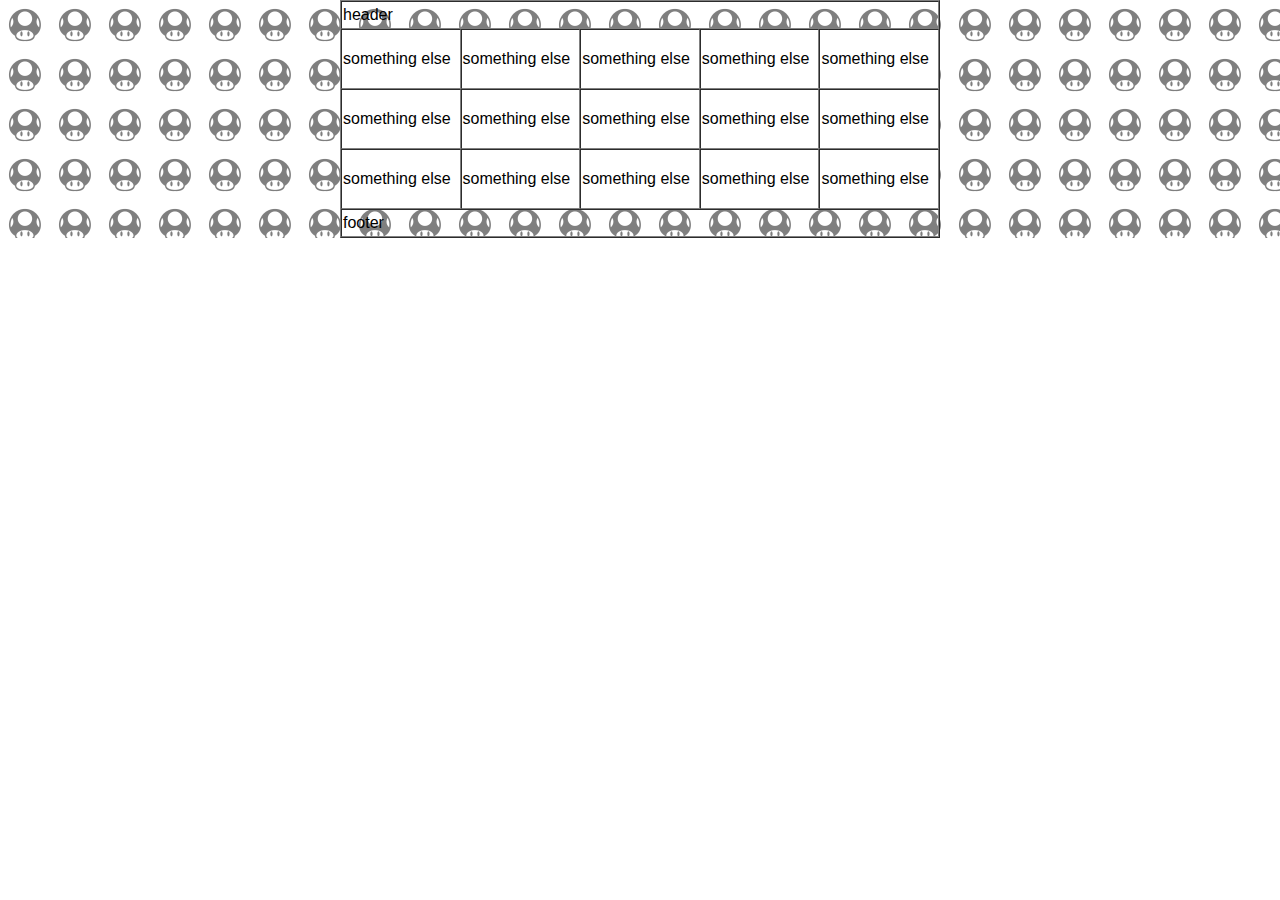
==== unit10/index.html @ 1e099a14 "unit10 update 2" ====
<!DOCTYPE html>
<html>
  <head>
    <title>Unit 10 Project: Email Template</title>

    <style type="text/css">
      @media only screen and (max-device-width: 480px) {
        #main-table {
          border: 2px !important;
        }

        a {

        }
      }
    </style>

  </head>
  <body style="margin: 0;">
    <table border="0" cellpadding="0" cellspacing="0" width="100%" align="center" style="background: url(http://lyingdown.github.io/unit10/images/mario_mushroom.png) repeat; background-color: white;">
      <tr>
        <td align="center">
          <table border="1" cellspacing="0" width="600px" style="font-family: Helvetica, Arial, sans-serif; font-size: 16px; line-height: 1.5;" id="main-table">
            <tr>
              <td colspan="5">header</td>
            </tr>
            <tr style="background-color: white;">
              <td width="20%"><p>something else</p></td>
              <td width="20%"><p>something else</p></td>
              <td width="20%"><p>something else</p></td>
              <td width="20%"><p>something else</p></td>
              <td><p>something else</p></td>
            </tr>
            <tr style="background-color: white;">
              <td><p>something else</p></td>
              <td><p>something else</p></td>
              <td><p>something else</p></td>
              <td><p>something else</p></td>
              <td><p>something else</p></td>
            </tr>
            <tr style="background-color: white;">
              <td><p>something else</p></td>
              <td><p>something else</p></td>
              <td><p>something else</p></td>
              <td><p>something else</p></td>
              <td><p>something else</p></td>
            </tr>
            <tr>
              <td colspan="5">footer</td>
            </tr>
          </table>
        </td>
      </tr>
    </table>
  </body>

</html>
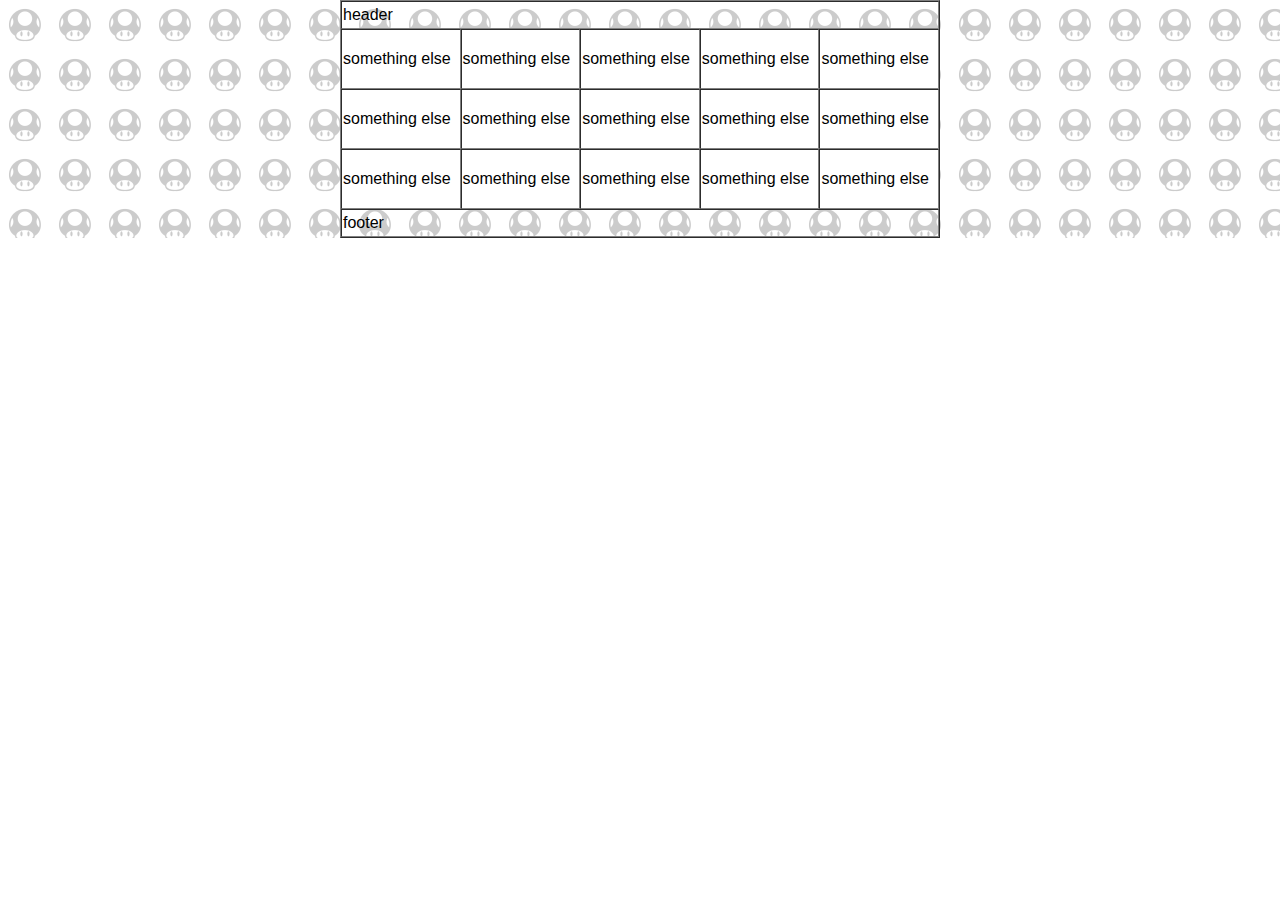
==== commit fc5b5218: "unit10 update 3" ====
--- a/unit10/index.html
+++ b/unit10/index.html
@@ -17,7 +17,7 @@
 
   </head>
   <body style="margin: 0;">
-    <table border="0" cellpadding="0" cellspacing="0" width="100%" align="center" style="background: url(http://lyingdown.github.io/unit10/images/mario_mushroom.png) repeat; background-color: white;">
+    <table border="0" cellpadding="0" cellspacing="0" width="100%" align="center" style="background: url(http://lyingdown.github.io/unit10/images/mario_mushroom40.png) repeat; background-color: white;">
       <tr>
         <td align="center">
           <table border="1" cellspacing="0" width="600px" style="font-family: Helvetica, Arial, sans-serif; font-size: 16px; line-height: 1.5;" id="main-table">
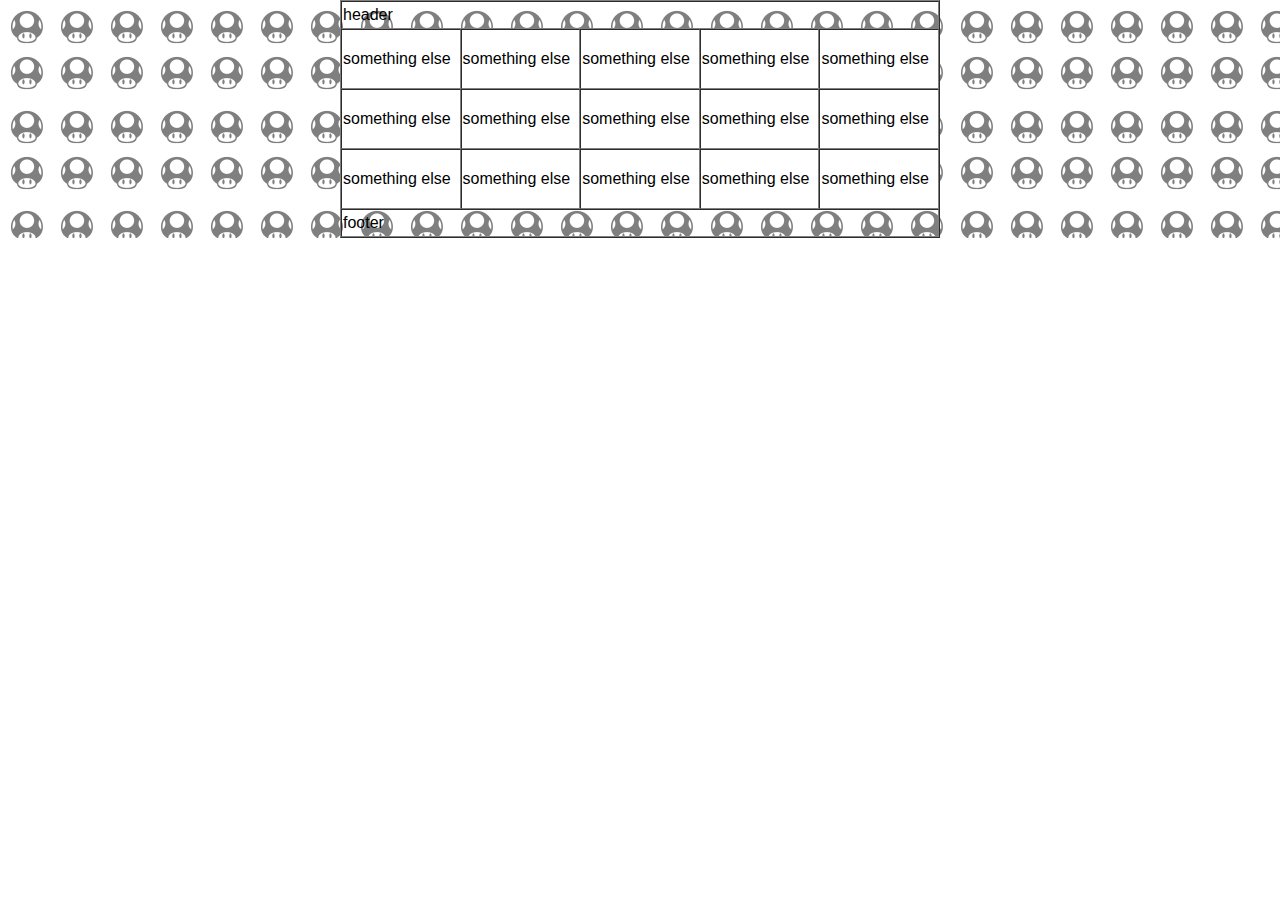
==== commit 46b2b4c3: "unit10 update 4" ====
--- a/unit10/index.html
+++ b/unit10/index.html
@@ -17,7 +17,7 @@
 
   </head>
   <body style="margin: 0;">
-    <table border="0" cellpadding="0" cellspacing="0" width="100%" align="center" style="background: url(http://lyingdown.github.io/unit10/images/mario_mushroom40.png) repeat; background-color: white;">
+    <table border="0" cellpadding="0" cellspacing="0" width="100%" align="center" style="background: url(http://lyingdown.github.io/unit10/images/mario_mushroom4x4.png) repeat; background-color: white;">
       <tr>
         <td align="center">
           <table border="1" cellspacing="0" width="600px" style="font-family: Helvetica, Arial, sans-serif; font-size: 16px; line-height: 1.5;" id="main-table">
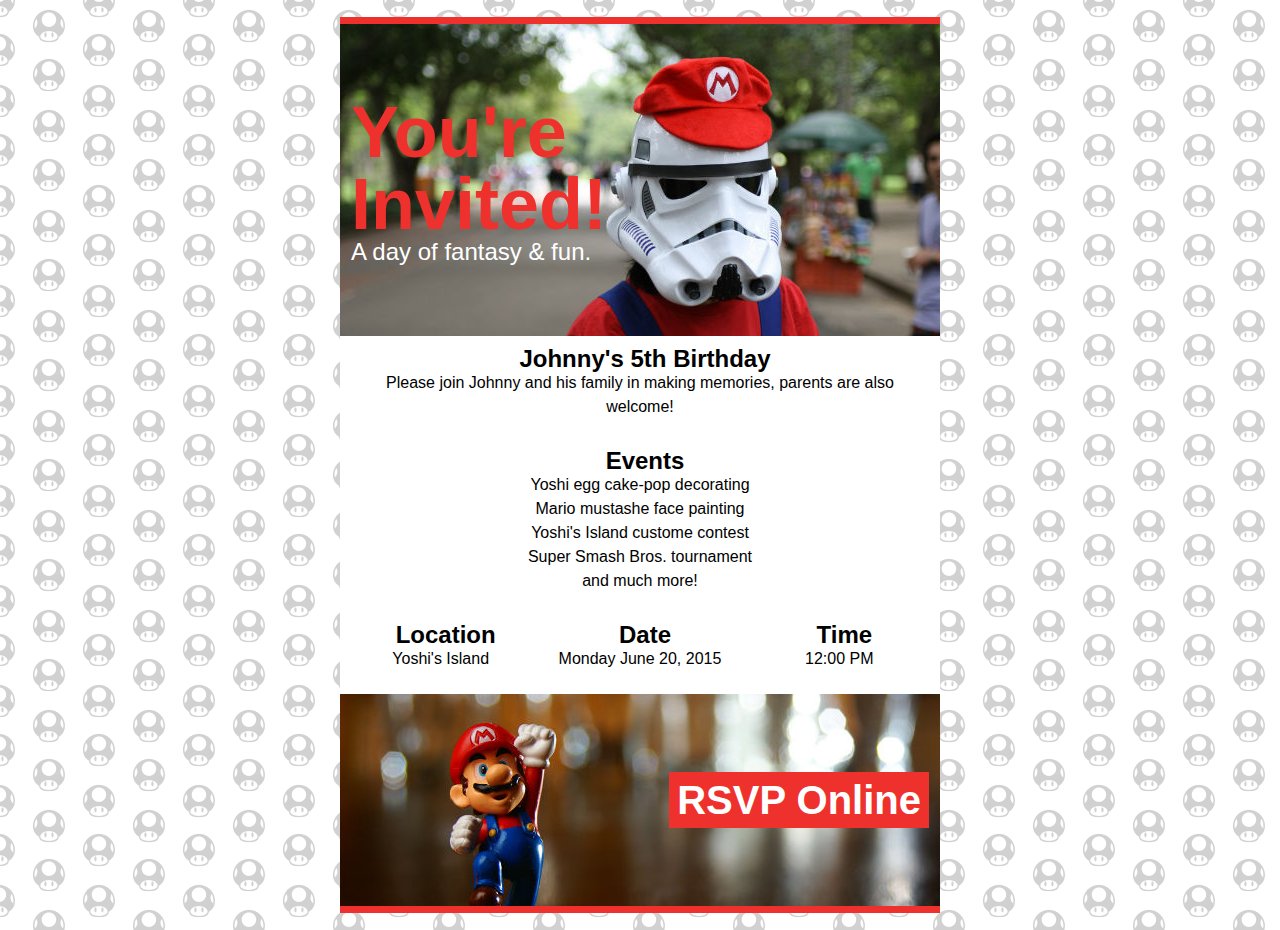
==== commit 1c3bb532: "unit10 update 5" ====
--- a/unit10/index.html
+++ b/unit10/index.html
@@ -6,47 +6,72 @@
     <style type="text/css">
       @media only screen and (max-device-width: 480px) {
         #main-table {
-          border: 2px !important;
+          width: 100% !important;
         }
-
-        a {
-
+        .party-info {
+          width: 100% !important;
         }
       }
     </style>
 
   </head>
   <body style="margin: 0;">
-    <table border="0" cellpadding="0" cellspacing="0" width="100%" align="center" style="background: url(http://lyingdown.github.io/unit10/images/mario_mushroom4x4.png) repeat; background-color: white;">
+    <table border="0" cellpadding="0" cellspacing="0" width="100%" align="center" style="background: url(images/mario_mushroom4x4v3.png) repeat; background-color: white;">
       <tr>
         <td align="center">
-          <table border="1" cellspacing="0" width="600px" style="font-family: Helvetica, Arial, sans-serif; font-size: 16px; line-height: 1.5;" id="main-table">
+          <table border="0" cellspacing="0" width="600px" style="font-family: Trebuchet MS, sans-serif; font-size: 16px; line-height: 1.5;" id="main-table" id="main-table">
             <tr>
-              <td colspan="5">header</td>
+              <td height="15px"></td>
+            </tr>
+            <tr>
+              <td height="5px" style="background-color: #ef312e;"></td>
+            </tr>
+            <tr>
+              <td style="background-image: url(images/mario_stormtrooper_banner_r.jpg);" height="310px">
+                <div style="width: 50%; margin-left: 10px;">
+                  <h1 style="font-size: 4.5em; font-weight: bolder; color: #ef312e; line-height: 1em; padding: 0; margin: 0;">You're Invited!</h1>
+                  <p style="color:white; font-size: 1.5em; line-height: 1em; margin: 0; padding: 0;">A day of fantasy &amp; fun.</p>
+                </div>
+              </td>
             </tr>
             <tr style="background-color: white;">
-              <td width="20%"><p>something else</p></td>
-              <td width="20%"><p>something else</p></td>
-              <td width="20%"><p>something else</p></td>
-              <td width="20%"><p>something else</p></td>
-              <td><p>something else</p></td>
-            </tr>
-            <tr style="background-color: white;">
-              <td><p>something else</p></td>
-              <td><p>something else</p></td>
-              <td><p>something else</p></td>
-              <td><p>something else</p></td>
-              <td><p>something else</p></td>
-            </tr>
-            <tr style="background-color: white;">
-              <td><p>something else</p></td>
-              <td><p>something else</p></td>
-              <td><p>something else</p></td>
-              <td><p>something else</p></td>
-              <td><p>something else</p></td>
+              <td align="center">
+                <span style="display: inline-block; float:left; width: 100%;">
+                  <h2 style="line-height: 1em; padding: 0; margin: 10px 0 0 10px;">Johnny's 5th Birthday</h2>
+                  <p style="margin: 0 10px 20px 10px;">Please join Johnny and his family in making memories, parents are also welcome!</p>
+                </span>
+                <span style="display: inline-block; float:left; width: 100%;">
+                  <h2 style="line-height: 1em; padding: 0; margin: 10px 0 0 10px;">Events</h2>
+                    <p style="margin: 0 10px 20px 10px;">Yoshi egg cake-pop decorating<br>
+                    Mario mustashe face painting<br>
+                    Yoshi's Island custome contest<br>
+                    Super Smash Bros. tournament<br>
+                    and much more!</p>
+                </span>
+                <span style="display: inline-block; float:left; height: 5em; width: 33.33%;" class="party-info">
+                  <h2 style="line-height: 1em; padding: 0; margin: 10px 0 0 10px;">Location</h2>
+                  <p style="margin: 0 10px 0 10px;">Yoshi's Island</p>
+                </span>
+                <span style="display: inline-block; float:left; height: 5em; width: 33.33%;" class="party-info">
+                  <h2 style="line-height: 1em; padding: 0; margin: 10px 0 0 10px;">Date</h2>
+                  <p style="margin: 0 10px 0 10px;">Monday June 20, 2015</p>
+                </span>
+                <span style="display: inline-block; float:left; height: 5em; width: 33.33%;" class="party-info">
+                  <h2 style="line-height: 1em; padding: 0; margin: 10px 0 0 10px;">Time</h2>
+                  <p style="margin: 0 10px 0 10px;">12:00 PM</p>
+                </span>
+              </td>
             </tr>
             <tr>
-              <td colspan="5">footer</td>
+              <td style="background-image: url(images/rsvp_banner.jpg);" height="210px" align="right">
+                <h2 style="background-color: #ef312e; border: 3px solid #ef312e; display: inline-block; font-size: 2.5em; font-weight: bolder; line-height: 1em; padding: 5px; margin: 10px;"><a href="#" style="color: white; text-decoration: none;">RSVP Online</a></h2>
+              </td>
+            </tr>
+            <tr>
+              <td height="5px" style="background-color: #ef312e;"></td>
+            </tr>
+            <tr>
+              <td height="15px"></td>
             </tr>
           </table>
         </td>
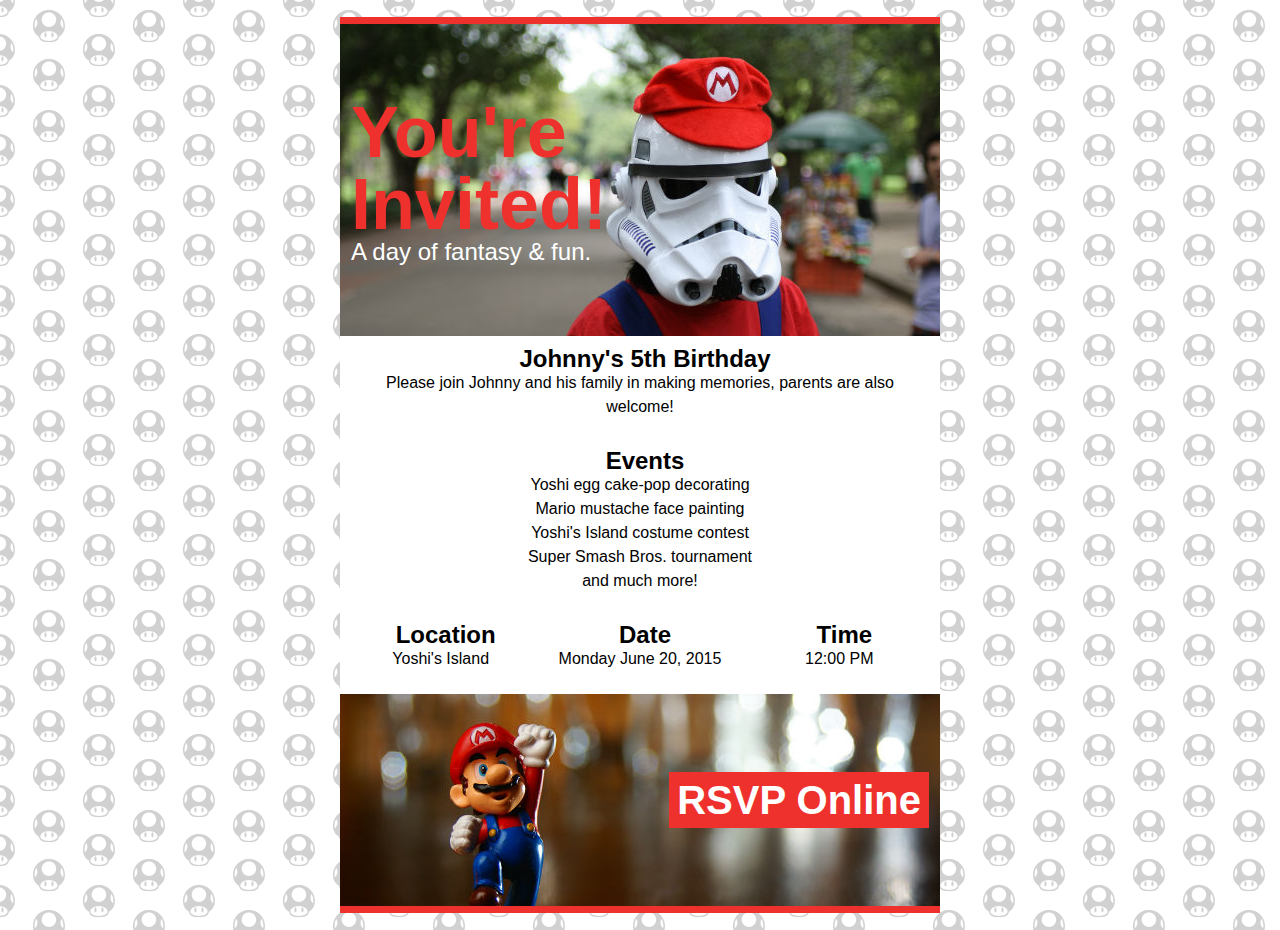
==== commit 4b2e3cb0: "unit10 update 7" ====
--- a/unit10/index.html
+++ b/unit10/index.html
@@ -16,7 +16,7 @@
 
   </head>
   <body style="margin: 0;">
-    <table border="0" cellpadding="0" cellspacing="0" width="100%" align="center" style="background: url(images/mario_mushroom4x4v3.png) repeat; background-color: white;">
+    <table border="0" cellpadding="0" cellspacing="0" width="100%" align="center" style="background: url(http://lyingdown.github.io/unit10/images/mario_mushroom4x4v3.png) repeat; background-color: white;">
       <tr>
         <td align="center">
           <table border="0" cellspacing="0" width="600px" style="font-family: Trebuchet MS, sans-serif; font-size: 16px; line-height: 1.5;" id="main-table" id="main-table">
@@ -27,7 +27,7 @@
               <td height="5px" style="background-color: #ef312e;"></td>
             </tr>
             <tr>
-              <td style="background-image: url(images/mario_stormtrooper_banner_r.jpg);" height="310px">
+              <td style="background-image: url(http://lyingdown.github.io/unit10/images/mario_stormtrooper_banner_r.jpg);" height="310px">
                 <div style="width: 50%; margin-left: 10px;">
                   <h1 style="font-size: 4.5em; font-weight: bolder; color: #ef312e; line-height: 1em; padding: 0; margin: 0;">You're Invited!</h1>
                   <p style="color:white; font-size: 1.5em; line-height: 1em; margin: 0; padding: 0;">A day of fantasy &amp; fun.</p>
@@ -42,11 +42,11 @@
                 </span>
                 <span style="display: inline-block; float:left; width: 100%;">
                   <h2 style="line-height: 1em; padding: 0; margin: 10px 0 0 10px;">Events</h2>
-                    <p style="margin: 0 10px 20px 10px;">Yoshi egg cake-pop decorating<br>
-                    Mario mustashe face painting<br>
-                    Yoshi's Island custome contest<br>
-                    Super Smash Bros. tournament<br>
-                    and much more!</p>
+                  <p style="margin: 0 10px 20px 10px;">Yoshi egg cake-pop decorating<br>
+                  Mario mustache face painting<br>
+                  Yoshi's Island costume contest<br>
+                  Super Smash Bros. tournament<br>
+                  and much more!</p>
                 </span>
                 <span style="display: inline-block; float:left; height: 5em; width: 33.33%;" class="party-info">
                   <h2 style="line-height: 1em; padding: 0; margin: 10px 0 0 10px;">Location</h2>
@@ -63,7 +63,7 @@
               </td>
             </tr>
             <tr>
-              <td style="background-image: url(images/rsvp_banner.jpg);" height="210px" align="right">
+              <td style="background-image: url(http://lyingdown.github.io/unit10/images/rsvp_banner.jpg);" height="210px" align="right">
                 <h2 style="background-color: #ef312e; border: 3px solid #ef312e; display: inline-block; font-size: 2.5em; font-weight: bolder; line-height: 1em; padding: 5px; margin: 10px;"><a href="#" style="color: white; text-decoration: none;">RSVP Online</a></h2>
               </td>
             </tr>
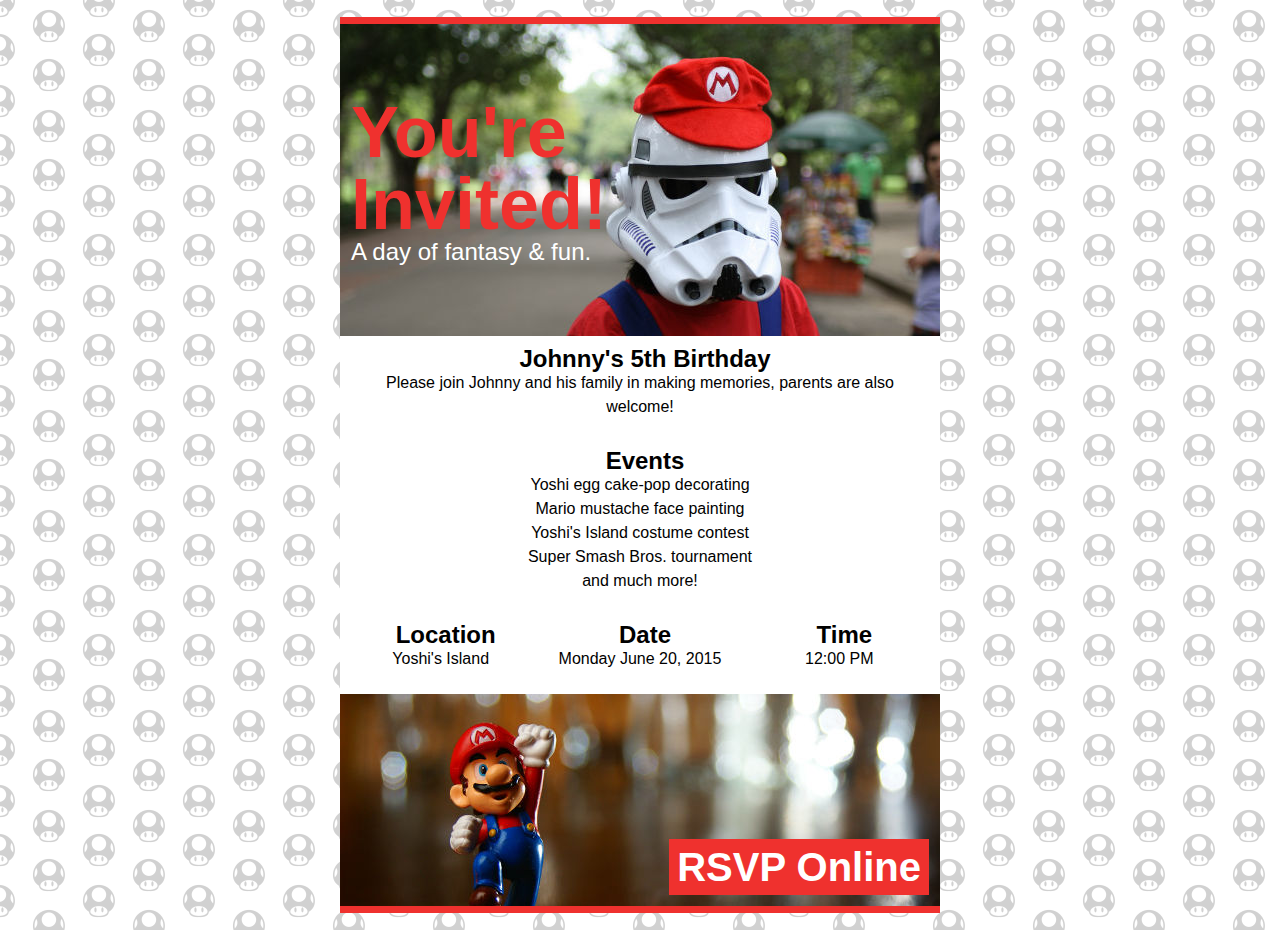
==== commit d1e5d389: "unit10 update 8" ====
--- a/unit10/index.html
+++ b/unit10/index.html
@@ -63,7 +63,7 @@
               </td>
             </tr>
             <tr>
-              <td style="background-image: url(http://lyingdown.github.io/unit10/images/rsvp_banner.jpg);" height="210px" align="right">
+              <td style="background-image: url(http://lyingdown.github.io/unit10/images/rsvp_banner.jpg);" height="210px" align="right" valign="bottom">
                 <h2 style="background-color: #ef312e; border: 3px solid #ef312e; display: inline-block; font-size: 2.5em; font-weight: bolder; line-height: 1em; padding: 5px; margin: 10px;"><a href="#" style="color: white; text-decoration: none;">RSVP Online</a></h2>
               </td>
             </tr>
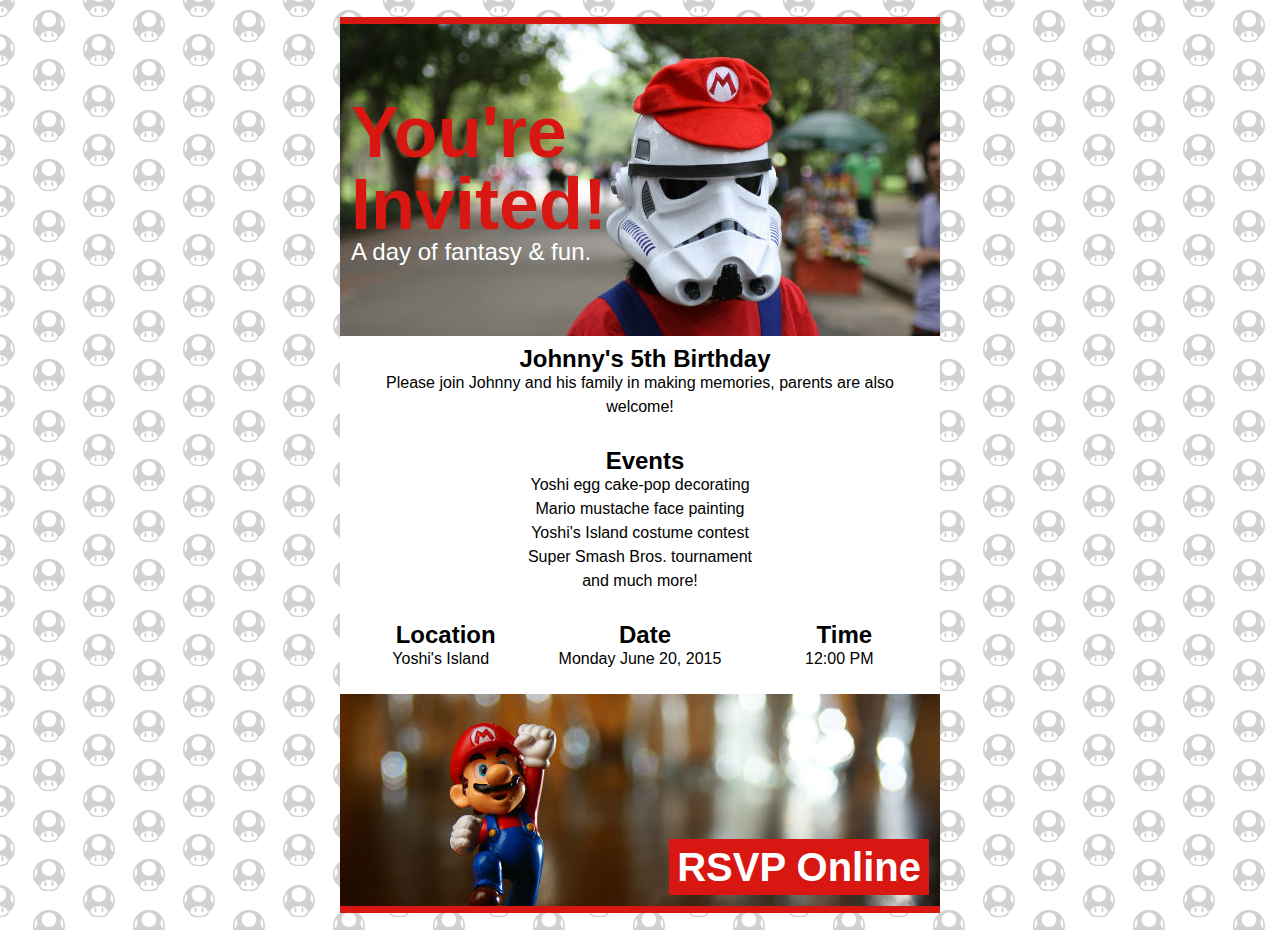
==== commit c62c6e6b: "unit10 update 9" ====
--- a/unit10/index.html
+++ b/unit10/index.html
@@ -24,12 +24,12 @@
               <td height="15px"></td>
             </tr>
             <tr>
-              <td height="5px" style="background-color: #ef312e;"></td>
+              <td height="5px" style="background-color: #d81612;"></td>
             </tr>
             <tr>
               <td style="background-image: url(http://lyingdown.github.io/unit10/images/mario_stormtrooper_banner_r.jpg);" height="310px">
                 <div style="width: 50%; margin-left: 10px;">
-                  <h1 style="font-size: 4.5em; font-weight: bolder; color: #ef312e; line-height: 1em; padding: 0; margin: 0;">You're Invited!</h1>
+                  <h1 style="font-size: 4.5em; font-weight: bolder; color: #d81612; line-height: 1em; padding: 0; margin: 0;">You're Invited!</h1>
                   <p style="color:white; font-size: 1.5em; line-height: 1em; margin: 0; padding: 0;">A day of fantasy &amp; fun.</p>
                 </div>
               </td>
@@ -64,11 +64,11 @@
             </tr>
             <tr>
               <td style="background-image: url(http://lyingdown.github.io/unit10/images/rsvp_banner.jpg);" height="210px" align="right" valign="bottom">
-                <h2 style="background-color: #ef312e; border: 3px solid #ef312e; display: inline-block; font-size: 2.5em; font-weight: bolder; line-height: 1em; padding: 5px; margin: 10px;"><a href="#" style="color: white; text-decoration: none;">RSVP Online</a></h2>
+                <h2 style="background-color: #d81612; border: 3px solid #d81612; display: inline-block; font-size: 2.5em; font-weight: bolder; line-height: 1em; padding: 5px; margin: 10px;"><a href="#" style="color: white; text-decoration: none;">RSVP Online</a></h2>
               </td>
             </tr>
             <tr>
-              <td height="5px" style="background-color: #ef312e;"></td>
+              <td height="5px" style="background-color: #d81612;"></td>
             </tr>
             <tr>
               <td height="15px"></td>
